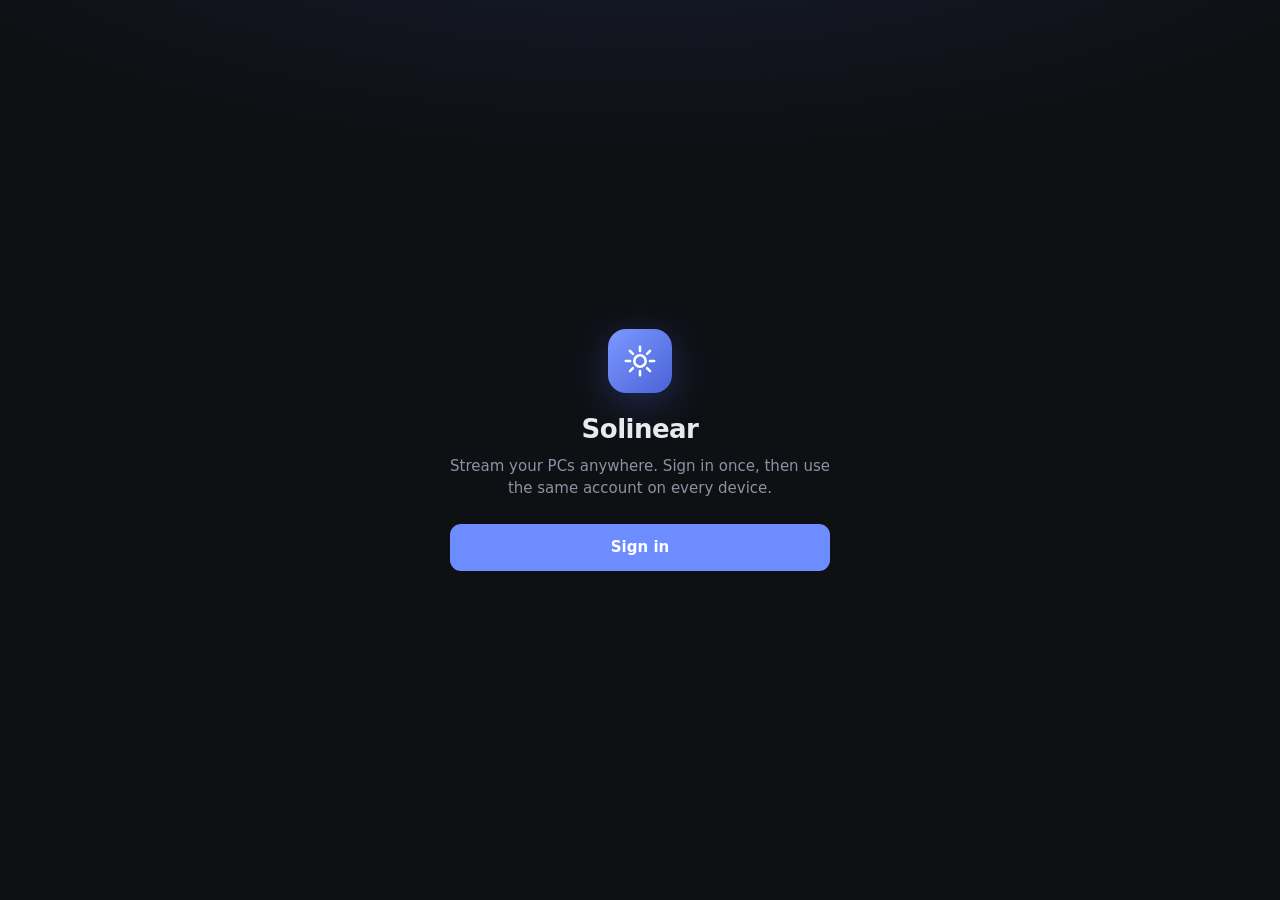
==== app/ui/index.html @ 04dacd25 "Rust/Tauri app (WIP): core port, dark launcher UI, toolbar process, tsnet network helper" ====
<!doctype html>
<html lang="en">
<head>
<meta charset="utf-8">
<meta name="viewport" content="width=device-width, initial-scale=1">
<title>Solinear</title>
<link rel="stylesheet" href="style.css">
</head>
<body>
<svg width="0" height="0" style="position:absolute" aria-hidden="true">
  <symbol id="i-logo" viewBox="0 0 24 24"><circle cx="12" cy="12" r="4"/><path d="M12 2v3M12 19v3M2 12h3M19 12h3M4.9 4.9l2.1 2.1M17 17l2.1 2.1M4.9 19.1L7 17M17 7l2.1-2.1"/></symbol>
  <symbol id="i-win" viewBox="0 0 24 24"><path d="M3 5.5l7.5-1v7H3zM12 4.3L21 3v8.5h-9zM3 12.5h7.5v7L3 18.5zM12 12.5h9V21l-9-1.3z"/></symbol>
  <symbol id="i-mac" viewBox="0 0 24 24"><rect x="3" y="4" width="18" height="12" rx="2"/><path d="M8 20h8M12 16v4"/></symbol>
  <symbol id="i-gear" viewBox="0 0 24 24"><circle cx="12" cy="12" r="3"/><path d="M19.4 15a1.7 1.7 0 0 0 .3 1.8l.1.1a2 2 0 1 1-2.8 2.8l-.1-.1a1.7 1.7 0 0 0-1.8-.3 1.7 1.7 0 0 0-1 1.5V21a2 2 0 1 1-4 0v-.1a1.7 1.7 0 0 0-1.1-1.5 1.7 1.7 0 0 0-1.8.3l-.1.1a2 2 0 1 1-2.8-2.8l.1-.1a1.7 1.7 0 0 0 .3-1.8 1.7 1.7 0 0 0-1.5-1H3a2 2 0 1 1 0-4h.1a1.7 1.7 0 0 0 1.5-1.1 1.7 1.7 0 0 0-.3-1.8l-.1-.1a2 2 0 1 1 2.8-2.8l.1.1a1.7 1.7 0 0 0 1.8.3H9a1.7 1.7 0 0 0 1-1.5V3a2 2 0 1 1 4 0v.1a1.7 1.7 0 0 0 1 1.5 1.7 1.7 0 0 0 1.8-.3l.1-.1a2 2 0 1 1 2.8 2.8l-.1.1a1.7 1.7 0 0 0-.3 1.8V9a1.7 1.7 0 0 0 1.5 1H21a2 2 0 1 1 0 4h-.1a1.7 1.7 0 0 0-1.5 1z"/></symbol>
  <symbol id="i-x" viewBox="0 0 24 24"><path d="M6 6l12 12M18 6L6 18"/></symbol>
  <symbol id="i-play" viewBox="0 0 24 24"><path d="M7 4.5v15l12-7.5z" fill="currentColor"/></symbol>
  <symbol id="i-warn" viewBox="0 0 24 24"><path d="M12 3l10 18H2zM12 10v5M12 18h.01"/></symbol>
  <symbol id="i-empty" viewBox="0 0 24 24"><rect x="3" y="4" width="18" height="12" rx="2"/><path d="M8 20h8M12 16v4M9 8.5l6 3M15 8.5l-6 3"/></symbol>
</svg>

<!-- sign in / missing prerequisites -->
<div class="center" id="welcome" hidden>
  <div class="hero">
    <div class="logo"><svg><use href="#i-logo"/></svg></div>
    <h1>Solinear</h1>
    <p id="welcomeText">Stream your PCs anywhere. Sign in once, then use the same account on every device.</p>
    <button class="btn" id="signinBtn">Sign in</button>
    <p class="hint dim" id="signinHint" hidden></p>
  </div>
</div>

<!-- main -->
<div id="app" hidden>
  <header>
    <div class="brand"><div class="logo"><svg><use href="#i-logo"/></svg></div>Solinear</div>
    <div class="spacer"></div>
    <div class="account"><b id="acct"></b><button id="switchBtn">Switch account</button></div>
    <button class="icon-btn" id="settingsBtn" aria-label="Settings" aria-haspopup="dialog"><svg><use href="#i-gear"/></svg></button>
  </header>
  <main>
    <div class="host-row" id="hostRow">
      <div class="grow"><b id="hostTitle">Stream this PC</b><small id="hostSub"></small><div class="note dim" id="hostNote" hidden></div></div>
      <button class="switch" id="hostSwitch" role="switch" aria-checked="false" aria-labelledby="hostTitle"></button>
    </div>
    <h2>Your PCs</h2>
    <div id="hosts" class="grid" aria-live="polite"></div>
  </main>
</div>

<!-- settings -->
<div id="scrim"></div>
<aside id="sheet" role="dialog" aria-modal="true" aria-labelledby="sheetTitle">
  <header>
    <h3 id="sheetTitle">Settings</h3>
    <button class="icon-btn" id="closeSheet" aria-label="Close settings"><svg><use href="#i-x"/></svg></button>
  </header>
  <div class="sheet-body">
    <label class="field"><span>Quality</span>
      <select id="quality" class="setting">
        <option value="auto">Auto</option><option value="smoother">Smoother</option><option value="sharper">Sharper</option>
      </select></label>
    <label class="field"><span>Window</span>
      <select id="display_mode" class="setting">
        <option value="borderless">Borderless fullscreen</option><option value="fullscreen">Fullscreen</option><option value="windowed">Windowed</option>
      </select></label>
    <div class="toggle"><div id="l_rs">Reverse scroll wheel</div><button class="switch setting" id="reverse_scroll" role="switch" aria-checked="false" aria-labelledby="l_rs"></button></div>
    <div class="toggle"><div id="l_mk">Match my keyboard's shortcuts<small>On a Mac streaming a Windows PC, Cmd works as Ctrl (Cmd+C copies) and Option+Tab switches apps. On a Windows PC streaming a Mac, Ctrl works as Cmd.</small></div><button class="switch setting" id="match_keys" role="switch" aria-checked="false" aria-labelledby="l_mk"></button></div>
    <div class="keys"><p><b id="mod">Ctrl+Alt+Shift</b> plus:</p>
      <p>X: switch fullscreen / window</p><p>F1 to F12: show host screen 1 to 12</p><p>S: stats · Z: release mouse · M: gaming mode · Q: quit</p></div>
  </div>
</aside>

<div id="toasts" role="status" aria-live="polite"></div>

<script>if (!window.__TAURI__) document.write('<script src="mock.js"><\/script>');</script>
<script src="app.js"></script>
</body>
</html>
---- app/ui/style.css ----
:root {
  color-scheme: dark;
  --bg: #0e1014; --bg2: #13161c; --card: #171a21; --card2: #1d212a; --line: #272c36;
  --text: #e8eaef; --dim: #8b93a3; --accent: #6c8cff; --accent2: #5877f0;
  --ok: #3ecf8e; --warn: #f0b44c; --err: #ff6b6b;
  --r: 14px;
  font: 15px/1.45 "Segoe UI Variable", "Segoe UI", system-ui, -apple-system, sans-serif;
}
* { box-sizing: border-box; margin: 0; }
html, body { height: 100%; }
body { background: radial-gradient(1200px 500px at 50% -200px, #1a2036 0, var(--bg) 70%) no-repeat, var(--bg); color: var(--text); user-select: none; overflow-x: hidden; }
svg { width: 20px; height: 20px; flex: none; fill: none; stroke: currentColor; stroke-width: 1.8; stroke-linecap: round; stroke-linejoin: round; }
button, select { font: inherit; color: inherit; }
button { border: 0; background: none; cursor: pointer; }
:focus-visible { outline: 2px solid var(--accent); outline-offset: 2px; border-radius: 8px; }
[hidden] { display: none !important; }
.dim { color: var(--dim); }
.sr { position: absolute; width: 1px; height: 1px; overflow: hidden; clip: rect(0 0 0 0); }

/* buttons */
.btn { display: inline-flex; align-items: center; justify-content: center; gap: 8px; padding: 10px 18px; border-radius: 11px; font-weight: 600; background: var(--accent); color: #fff; transition: background .15s, transform .1s; }
.btn:hover { background: var(--accent2); }
.btn:active { transform: scale(.98); }
.btn:disabled, .btn:disabled:hover { background: var(--card2); color: var(--dim); opacity: .8; cursor: default; transform: none; }
.btn.ghost { background: transparent; border: 1px solid var(--line); color: var(--text); }
.btn.ghost:hover { background: var(--card2); }
.icon-btn { display: grid; place-items: center; width: 38px; height: 38px; border-radius: 10px; color: var(--dim); }
.icon-btn:hover { background: var(--card2); color: var(--text); }

/* screens */
.center { min-height: 100%; display: grid; place-items: center; padding: 32px 20px; }
.hero { width: min(380px, 100%); text-align: center; }
.logo { width: 64px; height: 64px; margin: 0 auto 18px; border-radius: 18px; display: grid; place-items: center; background: linear-gradient(135deg, #7d99ff, #4a62d8); box-shadow: 0 10px 40px #4a62d855; }
.logo svg { width: 34px; height: 34px; stroke: #fff; }
.hero h1 { font-size: 26px; letter-spacing: -.02em; }
.hero p { margin: 8px 0 24px; color: var(--dim); }
.hero .btn { width: 100%; padding: 13px; }
.hero .hint { margin: 14px 0 0; font-size: 13px; }

header { position: sticky; top: 0; z-index: 5; display: flex; align-items: center; gap: 14px; padding: 12px 24px; background: #0e1014d9; backdrop-filter: blur(12px); border-bottom: 1px solid var(--line); }
.brand { display: flex; align-items: center; gap: 10px; font-weight: 700; letter-spacing: -.01em; }
.brand .logo { width: 30px; height: 30px; margin: 0; border-radius: 9px; box-shadow: none; }
.brand .logo svg { width: 18px; height: 18px; }
.spacer { flex: 1; }
.account { text-align: right; line-height: 1.25; min-width: 0; }
.account b { display: block; font-size: 14px; overflow: hidden; text-overflow: ellipsis; white-space: nowrap; max-width: 220px; }
.account button { font-size: 12.5px; color: var(--accent); padding: 0; }
.account button:hover { text-decoration: underline; }

main { width: min(1040px, 100%); margin: 0 auto; padding: 22px 24px 60px; }
.host-row { display: flex; align-items: center; gap: 14px; background: var(--card); border: 1px solid var(--line); border-radius: var(--r); padding: 14px 18px; }
.host-row .grow { flex: 1; min-width: 0; }
.host-row b { display: block; }
.host-row small { color: var(--dim); font-size: 13px; }
.host-row.on { border-color: #3ecf8e55; }
.host-row .note { margin-top: 4px; }

.switch { position: relative; width: 46px; height: 26px; border-radius: 13px; background: #2b303b; transition: background .15s; flex: none; }
.switch::after { content: ""; position: absolute; top: 3px; left: 3px; width: 20px; height: 20px; border-radius: 50%; background: #fff; transition: transform .15s; }
.switch[aria-checked="true"] { background: var(--ok); }
.switch[aria-checked="true"]::after { transform: translateX(20px); }
.switch:disabled { opacity: .5; cursor: default; }

h2 { font-size: 12.5px; font-weight: 600; text-transform: uppercase; letter-spacing: .08em; color: var(--dim); margin: 30px 0 12px; }
.grid { display: grid; grid-template-columns: repeat(auto-fill, minmax(290px, 1fr)); gap: 16px; }
.host { background: var(--card); border: 1px solid var(--line); border-radius: var(--r); padding: 18px; display: flex; flex-direction: column; gap: 14px; transition: border-color .15s, transform .15s; }
.host:hover { border-color: #3a4152; }
.host.off { opacity: .7; }
.host .top { display: flex; gap: 14px; align-items: center; }
.os { width: 46px; height: 46px; border-radius: 12px; background: var(--card2); display: grid; place-items: center; color: var(--dim); position: relative; flex: none; }
.os svg { width: 26px; height: 26px; }
.os i { position: absolute; right: -3px; bottom: -3px; width: 12px; height: 12px; border-radius: 50%; background: var(--dim); border: 2px solid var(--card); }
.os i.on { background: var(--ok); }
.host .nm { font-weight: 600; font-size: 16px; overflow: hidden; text-overflow: ellipsis; white-space: nowrap; }
.host .nm + div { font-size: 13px; color: var(--dim); display: flex; align-items: center; gap: 6px; }
.dot { width: 7px; height: 7px; border-radius: 50%; display: inline-block; }
.dot.ok { background: var(--ok); } .dot.warn { background: var(--warn); }
.pick { display: flex; flex-direction: column; gap: 5px; font-size: 12.5px; color: var(--dim); }
select { background: var(--card2); border: 1px solid var(--line); border-radius: 9px; padding: 8px 10px; color: var(--text); width: 100%; }
select:hover { border-color: #3a4152; }
.play { width: 100%; padding: 13px; font-size: 16px; }
.err { color: var(--err); font-size: 13px; display: flex; gap: 6px; align-items: flex-start; }
.spin { width: 16px; height: 16px; border-radius: 50%; border: 2px solid #ffffff55; border-top-color: #fff; animation: spin .8s linear infinite; }
@keyframes spin { to { transform: rotate(360deg); } }

.empty { text-align: center; padding: 56px 20px; border: 1px dashed var(--line); border-radius: var(--r); color: var(--dim); }
.empty svg { width: 44px; height: 44px; margin-bottom: 12px; stroke-width: 1.4; }
.empty b { display: block; color: var(--text); font-size: 17px; margin-bottom: 4px; }

/* settings sheet */
#scrim { position: fixed; inset: 0; background: #0009; opacity: 0; pointer-events: none; transition: opacity .2s; z-index: 20; }
#scrim.open { opacity: 1; pointer-events: auto; }
#sheet { position: fixed; top: 0; right: 0; bottom: 0; width: min(380px, 100%); background: var(--bg2); border-left: 1px solid var(--line); z-index: 21; transform: translateX(105%); transition: transform .25s cubic-bezier(.2, .8, .2, 1); display: flex; flex-direction: column; visibility: hidden; }
#sheet.open { transform: none; visibility: visible; }
#sheet header { position: static; background: none; backdrop-filter: none; padding: 16px 20px; }
#sheet h3 { font-size: 17px; flex: 1; }
.sheet-body { padding: 4px 20px 24px; overflow-y: auto; display: flex; flex-direction: column; gap: 18px; }
.field { display: flex; flex-direction: column; gap: 6px; }
.field > span { font-size: 13px; color: var(--dim); }
.toggle { display: flex; align-items: center; gap: 14px; justify-content: space-between; }
.toggle small { display: block; color: var(--dim); font-size: 12.5px; margin-top: 2px; }
.keys { font-size: 13px; color: var(--dim); background: var(--card); border: 1px solid var(--line); border-radius: 11px; padding: 12px 14px; }
.keys b { color: var(--text); }
.keys p + p { margin-top: 4px; }

/* toasts */
#toasts { position: fixed; left: 50%; bottom: 22px; transform: translateX(-50%); display: flex; flex-direction: column; gap: 8px; z-index: 40; width: min(440px, calc(100% - 32px)); pointer-events: none; }
.toast { background: var(--card2); border: 1px solid var(--line); border-radius: 12px; padding: 12px 16px; box-shadow: 0 10px 30px #0008; animation: rise .2s ease-out; }
@keyframes rise { from { opacity: 0; transform: translateY(8px); } }

@media (max-width: 520px) { header, main { padding-left: 16px; padding-right: 16px; } .account b { max-width: 110px; } }
@media (prefers-reduced-motion: reduce) { *, *::before, *::after { animation-duration: .01ms !important; transition-duration: .01ms !important; } }
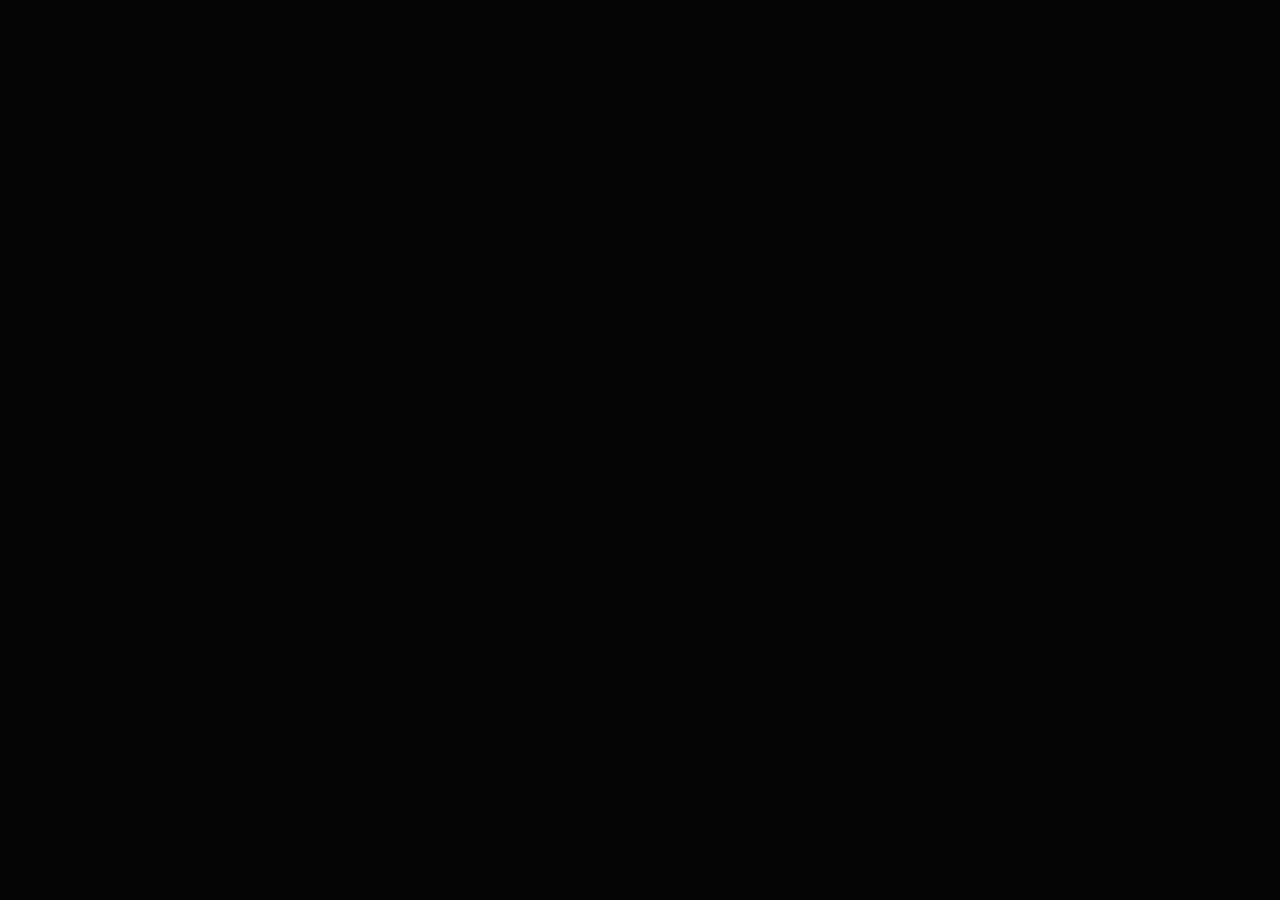
==== commit a06bf723: "Rust app: monochrome launcher redesign and two-screens app icon Sidebar (Devices / This PC / Setting" ====
--- a/app/ui/index.html
+++ b/app/ui/index.html
@@ -4,71 +4,139 @@
 <meta charset="utf-8">
 <meta name="viewport" content="width=device-width, initial-scale=1">
 <title>Solinear</title>
+<!-- shortcut: fonts come from Google; offline the app falls back to system fonts. Bundle them before release. -->
+<link rel="preconnect" href="https://fonts.googleapis.com">
+<link rel="preconnect" href="https://fonts.gstatic.com" crossorigin>
+<link rel="stylesheet" href="https://fonts.googleapis.com/css2?family=DotGothic16&family=JetBrains+Mono:wght@400;500;600&family=Space+Grotesk:wght@400;500;600;700&display=swap">
+<link rel="icon" href="icons/logo.svg">
 <link rel="stylesheet" href="style.css">
 </head>
 <body>
 <svg width="0" height="0" style="position:absolute" aria-hidden="true">
-  <symbol id="i-logo" viewBox="0 0 24 24"><circle cx="12" cy="12" r="4"/><path d="M12 2v3M12 19v3M2 12h3M19 12h3M4.9 4.9l2.1 2.1M17 17l2.1 2.1M4.9 19.1L7 17M17 7l2.1-2.1"/></symbol>
-  <symbol id="i-win" viewBox="0 0 24 24"><path d="M3 5.5l7.5-1v7H3zM12 4.3L21 3v8.5h-9zM3 12.5h7.5v7L3 18.5zM12 12.5h9V21l-9-1.3z"/></symbol>
-  <symbol id="i-mac" viewBox="0 0 24 24"><rect x="3" y="4" width="18" height="12" rx="2"/><path d="M8 20h8M12 16v4"/></symbol>
-  <symbol id="i-gear" viewBox="0 0 24 24"><circle cx="12" cy="12" r="3"/><path d="M19.4 15a1.7 1.7 0 0 0 .3 1.8l.1.1a2 2 0 1 1-2.8 2.8l-.1-.1a1.7 1.7 0 0 0-1.8-.3 1.7 1.7 0 0 0-1 1.5V21a2 2 0 1 1-4 0v-.1a1.7 1.7 0 0 0-1.1-1.5 1.7 1.7 0 0 0-1.8.3l-.1.1a2 2 0 1 1-2.8-2.8l.1-.1a1.7 1.7 0 0 0 .3-1.8 1.7 1.7 0 0 0-1.5-1H3a2 2 0 1 1 0-4h.1a1.7 1.7 0 0 0 1.5-1.1 1.7 1.7 0 0 0-.3-1.8l-.1-.1a2 2 0 1 1 2.8-2.8l.1.1a1.7 1.7 0 0 0 1.8.3H9a1.7 1.7 0 0 0 1-1.5V3a2 2 0 1 1 4 0v.1a1.7 1.7 0 0 0 1 1.5 1.7 1.7 0 0 0 1.8-.3l.1-.1a2 2 0 1 1 2.8 2.8l-.1.1a1.7 1.7 0 0 0-.3 1.8V9a1.7 1.7 0 0 0 1.5 1H21a2 2 0 1 1 0 4h-.1a1.7 1.7 0 0 0-1.5 1z"/></symbol>
-  <symbol id="i-x" viewBox="0 0 24 24"><path d="M6 6l12 12M18 6L6 18"/></symbol>
+  <symbol id="i-logo" viewBox="20 26 72 60"><g fill="none" stroke="currentColor" stroke-width="5" stroke-linejoin="miter" stroke-linecap="square"><rect x="26" y="32" width="42" height="30"/><rect x="44" y="50" width="42" height="30"/></g><rect x="39" y="57" width="10" height="10" fill="#d71921" stroke="none"/></symbol>
+  <symbol id="i-devices" viewBox="0 0 24 24"><rect x="2" y="4" width="13" height="10" rx="1"/><path d="M6 18h5M8.5 14v4"/><rect x="17" y="8" width="5" height="12" rx="1"/></symbol>
+  <symbol id="i-cpu" viewBox="0 0 24 24"><rect x="5" y="5" width="14" height="14" rx="1"/><rect x="9" y="9" width="6" height="6"/><path d="M9 2v3M15 2v3M9 19v3M15 19v3M2 9h3M2 15h3M19 9h3M19 15h3"/></symbol>
+  <symbol id="i-sliders" viewBox="0 0 24 24"><path d="M4 6h9M17 6h3M4 12h3M11 12h9M4 18h11M19 18h1"/><circle cx="15" cy="6" r="2"/><circle cx="9" cy="12" r="2"/><circle cx="17" cy="18" r="2"/></symbol>
+  <symbol id="i-win" viewBox="0 0 24 24"><rect x="3" y="4" width="18" height="16" rx="1"/><path d="M3 9h18M7 6.5h.01M10 6.5h.01"/></symbol>
+  <symbol id="i-mac" viewBox="0 0 24 24"><rect x="4" y="5" width="16" height="11" rx="1"/><path d="M2 19h20"/></symbol>
   <symbol id="i-play" viewBox="0 0 24 24"><path d="M7 4.5v15l12-7.5z" fill="currentColor"/></symbol>
-  <symbol id="i-warn" viewBox="0 0 24 24"><path d="M12 3l10 18H2zM12 10v5M12 18h.01"/></symbol>
-  <symbol id="i-empty" viewBox="0 0 24 24"><rect x="3" y="4" width="18" height="12" rx="2"/><path d="M8 20h8M12 16v4M9 8.5l6 3M15 8.5l-6 3"/></symbol>
+  <symbol id="i-refresh" viewBox="0 0 24 24"><path d="M20 11a8 8 0 0 0-14.3-4.9L4 8M4 4v4h4M4 13a8 8 0 0 0 14.3 4.9L20 16M20 20v-4h-4"/></symbol>
+  <symbol id="i-off" viewBox="0 0 24 24"><rect x="2" y="4" width="20" height="13" rx="1"/><path d="M8 21h8M12 17v4M3 3l18 18"/></symbol>
+  <symbol id="i-cmd" viewBox="0 0 24 24"><path d="M9 6v12M15 6v12M6 9h12M6 15h12"/><circle cx="6" cy="6" r="3"/><circle cx="18" cy="6" r="3"/><circle cx="6" cy="18" r="3"/><circle cx="18" cy="18" r="3"/></symbol>
 </svg>
 
 <!-- sign in / missing prerequisites -->
-<div class="center" id="welcome" hidden>
-  <div class="hero">
-    <div class="logo"><svg><use href="#i-logo"/></svg></div>
-    <h1>Solinear</h1>
-    <p id="welcomeText">Stream your PCs anywhere. Sign in once, then use the same account on every device.</p>
-    <button class="btn" id="signinBtn">Sign in</button>
-    <p class="hint dim" id="signinHint" hidden></p>
+<div id="welcome" class="dot-bg center" hidden>
+  <div class="card signin">
+    <svg class="logo lg" aria-hidden="true"><use href="#i-logo"/></svg>
+    <h1 class="dot">SOLINEAR</h1>
+    <p class="mono kicker">Stream your PCs anywhere</p>
+    <p id="welcomeText" class="muted"></p>
+    <button class="btn wide" id="signinBtn">Sign in with Tailscale</button>
+    <div class="hint" id="signinHint" hidden>
+      <p class="mono">Finish signing in in your browser…</p>
+      <p class="mono">Wrong browser or profile? Paste the link where you want it:</p>
+      <div class="linkrow"><input class="mono" id="signinUrl" readonly aria-label="Sign-in link"><button class="btn-line mono" id="copyUrl">Copy</button></div>
+    </div>
   </div>
 </div>
 
 <!-- main -->
-<div id="app" hidden>
-  <header>
-    <div class="brand"><div class="logo"><svg><use href="#i-logo"/></svg></div>Solinear</div>
-    <div class="spacer"></div>
-    <div class="account"><b id="acct"></b><button id="switchBtn">Switch account</button></div>
-    <button class="icon-btn" id="settingsBtn" aria-label="Settings" aria-haspopup="dialog"><svg><use href="#i-gear"/></svg></button>
-  </header>
-  <main>
-    <div class="host-row" id="hostRow">
-      <div class="grow"><b id="hostTitle">Stream this PC</b><small id="hostSub"></small><div class="note dim" id="hostNote" hidden></div></div>
-      <button class="switch" id="hostSwitch" role="switch" aria-checked="false" aria-labelledby="hostTitle"></button>
+<div id="app" class="shell" hidden>
+  <aside class="side">
+    <div>
+      <div class="brand">
+        <svg class="logo" aria-hidden="true"><use href="#i-logo"/></svg>
+        <span class="dot">SOLINEAR</span>
+      </div>
+      <nav>
+        <button class="nav" data-page="devices"><svg><use href="#i-devices"/></svg><span>Devices</span><span class="mono count" id="navCount">00</span></button>
+        <button class="nav" data-page="thispc"><svg><use href="#i-cpu"/></svg><span id="navThis">This PC</span><span class="led" id="navLed"></span></button>
+        <button class="nav" data-page="settings"><svg><use href="#i-sliders"/></svg><span>Settings</span></button>
+      </nav>
     </div>
-    <h2>Your PCs</h2>
-    <div id="hosts" class="grid" aria-live="polite"></div>
+    <div class="acct-wrap">
+      <div class="card acct">
+        <div class="acct-top">
+          <div class="avatar mono" id="avatar">··</div>
+          <div class="grow">
+            <div class="acct-name" id="acct"></div>
+            <div class="mono tiny"><span class="led on"></span>SIGNED IN</div>
+          </div>
+        </div>
+        <button class="btn-line mono" id="switchBtn">Switch account</button>
+      </div>
+    </div>
+  </aside>
+
+  <main class="dot-bg">
+    <div id="banner" class="banner" role="alert" hidden><span class="led red"></span><span id="bannerText"></span><button class="mono" id="bannerX">DISMISS ✕</button></div>
+
+    <section class="page" id="page-devices">
+      <header class="head">
+        <div><div class="mono kicker">01 // YOUR DEVICES</div><h1 class="dot">DEVICES</h1></div>
+        <button class="btn-line mono" id="scanBtn"><svg><use href="#i-refresh"/></svg>SCAN</button>
+      </header>
+      <div id="hosts" class="grid" aria-live="polite"></div>
+    </section>
+
+    <section class="page" id="page-thispc" hidden>
+      <header class="head">
+        <div><div class="mono kicker">02 // HOST</div><h1 class="dot" id="thisTitle">THIS PC</h1></div>
+        <div class="mono muted">NAME: <span class="hi" id="deviceName"></span></div>
+      </header>
+      <div class="card pad">
+        <div class="row">
+          <div><h2 id="hostTitle">Let my other devices stream this PC</h2><p class="muted small">Only devices signed in to your account can connect.</p></div>
+          <button class="switch lg" id="hostSwitch" role="switch" aria-checked="false" aria-labelledby="hostTitle"></button>
+        </div>
+        <div class="status">
+          <span class="led" id="hostLed"></span><span class="mono dimc">STATUS:</span><span class="mono hi" id="hostStatus"></span>
+        </div>
+        <p class="note mono" id="hostNote" hidden></p>
+      </div>
+      <div class="card pad" id="macPerms" hidden>
+        <div class="row tight"><span class="mono label"><svg class="sm"><use href="#i-cmd"/></svg>macOS PERMISSIONS</span><span class="mono tag">MAC ONLY</span></div>
+        <div class="perm"><div><div>Screen Recording</div><div class="mono tiny">Needed to send your screen</div></div></div>
+        <div class="perm"><div><div>Accessibility</div><div class="mono tiny">Needed for remote mouse and keyboard</div></div></div>
+        <p class="mono tiny">If macOS asks, allow both in System Settings → Privacy &amp; Security, then reopen Solinear.</p>
+      </div>
+    </section>
+
+    <section class="page" id="page-settings" hidden>
+      <header class="head">
+        <div><div class="mono kicker">03 // CONFIGURATION</div><h1 class="dot">SETTINGS</h1></div>
+      </header>
+      <div class="card pad">
+        <div class="mono label sec">01 / STREAM</div>
+        <div class="row"><div><div>Quality</div><div class="small muted">Smoother keeps motion fluid on slow networks</div></div>
+          <div class="seg" data-key="quality"><button data-v="auto">Auto</button><button data-v="smoother">Smooth</button><button data-v="sharper">Sharp</button></div></div>
+        <div class="row line"><div><div>Display mode</div><div class="small muted">How the stream window opens</div></div>
+          <div class="seg" data-key="display_mode"><button data-v="borderless">Borderless</button><button data-v="fullscreen">Fullscreen</button><button data-v="windowed">Window</button></div></div>
+      </div>
+      <div class="card pad">
+        <div class="mono label sec">02 / INPUT</div>
+        <div class="row"><div><div id="l_mk">Match Mac / Windows keys</div><div class="small muted">On a Mac streaming Windows, Cmd works as Ctrl (Cmd+C copies). On Windows streaming a Mac, Ctrl works as Cmd.</div></div>
+          <button class="switch" id="match_keys" role="switch" aria-checked="false" aria-labelledby="l_mk"></button></div>
+        <div class="row line"><div><div id="l_rs">Reverse scroll</div><div class="small muted">Flip the scroll wheel direction</div></div>
+          <button class="switch" id="reverse_scroll" role="switch" aria-checked="false" aria-labelledby="l_rs"></button></div>
+      </div>
+      <div class="card pad">
+        <div class="mono label sec">03 / SHORTCUTS</div>
+        <div class="keys mono">
+          <p><b id="mod">Ctrl+Alt+Shift</b> plus</p>
+          <p><kbd>X</kbd> fullscreen / window</p><p><kbd>M</kbd> gaming mode (mouse for 3D games)</p>
+          <p><kbd>F1</kbd>–<kbd>F12</kbd> show host screen 1–12</p><p><kbd>S</kbd> stats · <kbd>Z</kbd> release mouse · <kbd>Q</kbd> quit</p>
+        </div>
+      </div>
+      <div class="card pad">
+        <div class="mono label sec">04 / ABOUT</div>
+        <div class="dot about">SOLINEAR <span class="mono muted small" id="version"></span></div>
+        <div class="mono tiny">Direct encrypted stream over your own Tailscale network. No Solinear servers.</div>
+      </div>
+    </section>
   </main>
 </div>
-
-<!-- settings -->
-<div id="scrim"></div>
-<aside id="sheet" role="dialog" aria-modal="true" aria-labelledby="sheetTitle">
-  <header>
-    <h3 id="sheetTitle">Settings</h3>
-    <button class="icon-btn" id="closeSheet" aria-label="Close settings"><svg><use href="#i-x"/></svg></button>
-  </header>
-  <div class="sheet-body">
-    <label class="field"><span>Quality</span>
-      <select id="quality" class="setting">
-        <option value="auto">Auto</option><option value="smoother">Smoother</option><option value="sharper">Sharper</option>
-      </select></label>
-    <label class="field"><span>Window</span>
-      <select id="display_mode" class="setting">
-        <option value="borderless">Borderless fullscreen</option><option value="fullscreen">Fullscreen</option><option value="windowed">Windowed</option>
-      </select></label>
-    <div class="toggle"><div id="l_rs">Reverse scroll wheel</div><button class="switch setting" id="reverse_scroll" role="switch" aria-checked="false" aria-labelledby="l_rs"></button></div>
-    <div class="toggle"><div id="l_mk">Match my keyboard's shortcuts<small>On a Mac streaming a Windows PC, Cmd works as Ctrl (Cmd+C copies) and Option+Tab switches apps. On a Windows PC streaming a Mac, Ctrl works as Cmd.</small></div><button class="switch setting" id="match_keys" role="switch" aria-checked="false" aria-labelledby="l_mk"></button></div>
-    <div class="keys"><p><b id="mod">Ctrl+Alt+Shift</b> plus:</p>
-      <p>X: switch fullscreen / window</p><p>F1 to F12: show host screen 1 to 12</p><p>S: stats · Z: release mouse · M: gaming mode · Q: quit</p></div>
-  </div>
-</aside>
 
 <div id="toasts" role="status" aria-live="polite"></div>
 
--- a/app/ui/style.css
+++ b/app/ui/style.css
@@ -1,112 +1,159 @@
 :root {
   color-scheme: dark;
-  --bg: #0e1014; --bg2: #13161c; --card: #171a21; --card2: #1d212a; --line: #272c36;
-  --text: #e8eaef; --dim: #8b93a3; --accent: #6c8cff; --accent2: #5877f0;
-  --ok: #3ecf8e; --warn: #f0b44c; --err: #ff6b6b;
-  --r: 14px;
-  font: 15px/1.45 "Segoe UI Variable", "Segoe UI", system-ui, -apple-system, sans-serif;
+  --bg: #050505; --side: #070707; --surface: #0c0c0c; --well: #080808;
+  --border: #222; --border-hi: #383838; --line: #262626;
+  --text: #f2f2f2; --muted: #888; --dim: #666; --faint: #444;
+  --red: #d71921;
+  font: 14px/1.45 "Space Grotesk", "Segoe UI Variable", "Segoe UI", system-ui, -apple-system, sans-serif;
 }
-* { box-sizing: border-box; margin: 0; }
+* { box-sizing: border-box; margin: 0; scrollbar-width: thin; scrollbar-color: #2a2a2a var(--bg); }
 html, body { height: 100%; }
-body { background: radial-gradient(1200px 500px at 50% -200px, #1a2036 0, var(--bg) 70%) no-repeat, var(--bg); color: var(--text); user-select: none; overflow-x: hidden; }
-svg { width: 20px; height: 20px; flex: none; fill: none; stroke: currentColor; stroke-width: 1.8; stroke-linecap: round; stroke-linejoin: round; }
-button, select { font: inherit; color: inherit; }
-button { border: 0; background: none; cursor: pointer; }
-:focus-visible { outline: 2px solid var(--accent); outline-offset: 2px; border-radius: 8px; }
+body { background: var(--bg); color: var(--text); user-select: none; -webkit-user-select: none; overflow: hidden; -webkit-font-smoothing: antialiased; }
+svg { width: 16px; height: 16px; flex: none; fill: none; stroke: currentColor; stroke-width: 1.7; stroke-linecap: round; stroke-linejoin: round; }
+svg.sm { width: 14px; height: 14px; }
+button { font: inherit; color: inherit; background: none; border: 0; cursor: pointer; }
+:focus-visible { outline: 1px solid var(--text); outline-offset: 2px; }
 [hidden] { display: none !important; }
-.dim { color: var(--dim); }
-.sr { position: absolute; width: 1px; height: 1px; overflow: hidden; clip: rect(0 0 0 0); }
 
-/* buttons */
-.btn { display: inline-flex; align-items: center; justify-content: center; gap: 8px; padding: 10px 18px; border-radius: 11px; font-weight: 600; background: var(--accent); color: #fff; transition: background .15s, transform .1s; }
-.btn:hover { background: var(--accent2); }
-.btn:active { transform: scale(.98); }
-.btn:disabled, .btn:disabled:hover { background: var(--card2); color: var(--dim); opacity: .8; cursor: default; transform: none; }
-.btn.ghost { background: transparent; border: 1px solid var(--line); color: var(--text); }
-.btn.ghost:hover { background: var(--card2); }
-.icon-btn { display: grid; place-items: center; width: 38px; height: 38px; border-radius: 10px; color: var(--dim); }
-.icon-btn:hover { background: var(--card2); color: var(--text); }
+.dot { font-family: "DotGothic16", "JetBrains Mono", monospace; letter-spacing: .08em; font-weight: 400; }
+.mono { font-family: "JetBrains Mono", ui-monospace, Consolas, monospace; }
+.muted { color: var(--muted); }
+.dimc { color: var(--dim); }
+.hi { color: var(--text); }
+.small { font-size: 12px; }
+.tiny { font-size: 11px; color: var(--dim); display: flex; align-items: center; gap: 6px; }
+.kicker { font-size: 11px; color: var(--dim); letter-spacing: .16em; text-transform: uppercase; margin-bottom: 4px; }
+.label { font-size: 12px; color: var(--muted); letter-spacing: .14em; text-transform: uppercase; display: flex; align-items: center; gap: 8px; }
+.grow { flex: 1; min-width: 0; }
+.dot-bg { background: var(--bg) radial-gradient(#1d1d1d 1px, transparent 1px) 0 0 / 20px 20px; }
+.center { position: fixed; inset: 0; display: grid; place-items: center; padding: 24px; }
 
-/* screens */
-.center { min-height: 100%; display: grid; place-items: center; padding: 32px 20px; }
-.hero { width: min(380px, 100%); text-align: center; }
-.logo { width: 64px; height: 64px; margin: 0 auto 18px; border-radius: 18px; display: grid; place-items: center; background: linear-gradient(135deg, #7d99ff, #4a62d8); box-shadow: 0 10px 40px #4a62d855; }
-.logo svg { width: 34px; height: 34px; stroke: #fff; }
-.hero h1 { font-size: 26px; letter-spacing: -.02em; }
-.hero p { margin: 8px 0 24px; color: var(--dim); }
-.hero .btn { width: 100%; padding: 13px; }
-.hero .hint { margin: 14px 0 0; font-size: 13px; }
+/* logo: two overlapping screens, red where they meet (icons/logo.svg) */
+.logo { width: 30px; height: 25px; color: var(--text); }
+.logo.lg { width: 64px; height: 53px; display: block; margin: 0 auto 20px; }
 
-header { position: sticky; top: 0; z-index: 5; display: flex; align-items: center; gap: 14px; padding: 12px 24px; background: #0e1014d9; backdrop-filter: blur(12px); border-bottom: 1px solid var(--line); }
-.brand { display: flex; align-items: center; gap: 10px; font-weight: 700; letter-spacing: -.01em; }
-.brand .logo { width: 30px; height: 30px; margin: 0; border-radius: 9px; box-shadow: none; }
-.brand .logo svg { width: 18px; height: 18px; }
-.spacer { flex: 1; }
-.account { text-align: right; line-height: 1.25; min-width: 0; }
-.account b { display: block; font-size: 14px; overflow: hidden; text-overflow: ellipsis; white-space: nowrap; max-width: 220px; }
-.account button { font-size: 12.5px; color: var(--accent); padding: 0; }
-.account button:hover { text-decoration: underline; }
+/* LEDs */
+.led { width: 7px; height: 7px; border-radius: 50%; background: #333; flex: none; display: inline-block; }
+.led.on { background: var(--text); }
+.led.red { background: var(--red); }
+.led.pulse { animation: pulse 1.8s ease-in-out infinite; }
+@keyframes pulse { 50% { opacity: .35; } }
 
-main { width: min(1040px, 100%); margin: 0 auto; padding: 22px 24px 60px; }
-.host-row { display: flex; align-items: center; gap: 14px; background: var(--card); border: 1px solid var(--line); border-radius: var(--r); padding: 14px 18px; }
-.host-row .grow { flex: 1; min-width: 0; }
-.host-row b { display: block; }
-.host-row small { color: var(--dim); font-size: 13px; }
-.host-row.on { border-color: #3ecf8e55; }
-.host-row .note { margin-top: 4px; }
+/* cards, buttons */
+.card { background: var(--surface); border: 1px solid var(--border); border-radius: 2px; transition: border-color .15s; }
+.card:hover { border-color: var(--border-hi); }
+.card.pad { padding: 24px; margin-bottom: 20px; }
+.btn { display: inline-flex; align-items: center; justify-content: center; gap: 7px; padding: 7px 16px; background: var(--text); color: var(--bg); font-family: "JetBrains Mono", monospace; font-size: 12px; font-weight: 600; letter-spacing: .04em; transition: background .15s; }
+.btn:hover { background: #d8d8d8; }
+.btn:disabled, .btn:disabled:hover { background: #1a1a1a; color: #4a4a4a; outline: 1px solid var(--border); cursor: not-allowed; }
+.btn.wide { width: 100%; padding: 12px; font-size: 13px; }
+.btn svg { width: 12px; height: 12px; }
+.btn-line { display: inline-flex; align-items: center; justify-content: center; gap: 7px; padding: 6px 12px; border: 1px solid #2a2a2a; background: var(--surface); color: #aaa; font-size: 12px; transition: color .15s, border-color .15s; }
+.btn-line:hover { color: #fff; border-color: #444; }
+.btn-line svg { width: 13px; height: 13px; }
 
-.switch { position: relative; width: 46px; height: 26px; border-radius: 13px; background: #2b303b; transition: background .15s; flex: none; }
-.switch::after { content: ""; position: absolute; top: 3px; left: 3px; width: 20px; height: 20px; border-radius: 50%; background: #fff; transition: transform .15s; }
-.switch[aria-checked="true"] { background: var(--ok); }
-.switch[aria-checked="true"]::after { transform: translateX(20px); }
-.switch:disabled { opacity: .5; cursor: default; }
+/* switch */
+.switch { position: relative; width: 44px; height: 22px; flex: none; background: #141414; border: 1px solid #333; border-radius: 999px; transition: background .18s, border-color .18s; }
+.switch::after { content: ""; position: absolute; top: 2px; left: 2px; width: 16px; height: 16px; border-radius: 50%; background: #666; transition: transform .18s cubic-bezier(.2, .8, .2, 1), background .18s; }
+.switch[aria-checked="true"] { background: var(--text); border-color: var(--text); }
+.switch[aria-checked="true"]::after { transform: translateX(22px); background: var(--bg); }
+.switch.lg { width: 64px; height: 32px; }
+.switch.lg::after { top: 3px; left: 3px; width: 24px; height: 24px; }
+.switch.lg[aria-checked="true"]::after { transform: translateX(32px); }
+.switch:disabled { opacity: .4; cursor: not-allowed; }
 
-h2 { font-size: 12.5px; font-weight: 600; text-transform: uppercase; letter-spacing: .08em; color: var(--dim); margin: 30px 0 12px; }
-.grid { display: grid; grid-template-columns: repeat(auto-fill, minmax(290px, 1fr)); gap: 16px; }
-.host { background: var(--card); border: 1px solid var(--line); border-radius: var(--r); padding: 18px; display: flex; flex-direction: column; gap: 14px; transition: border-color .15s, transform .15s; }
-.host:hover { border-color: #3a4152; }
-.host.off { opacity: .7; }
-.host .top { display: flex; gap: 14px; align-items: center; }
-.os { width: 46px; height: 46px; border-radius: 12px; background: var(--card2); display: grid; place-items: center; color: var(--dim); position: relative; flex: none; }
-.os svg { width: 26px; height: 26px; }
-.os i { position: absolute; right: -3px; bottom: -3px; width: 12px; height: 12px; border-radius: 50%; background: var(--dim); border: 2px solid var(--card); }
-.os i.on { background: var(--ok); }
-.host .nm { font-weight: 600; font-size: 16px; overflow: hidden; text-overflow: ellipsis; white-space: nowrap; }
-.host .nm + div { font-size: 13px; color: var(--dim); display: flex; align-items: center; gap: 6px; }
-.dot { width: 7px; height: 7px; border-radius: 50%; display: inline-block; }
-.dot.ok { background: var(--ok); } .dot.warn { background: var(--warn); }
-.pick { display: flex; flex-direction: column; gap: 5px; font-size: 12.5px; color: var(--dim); }
-select { background: var(--card2); border: 1px solid var(--line); border-radius: 9px; padding: 8px 10px; color: var(--text); width: 100%; }
-select:hover { border-color: #3a4152; }
-.play { width: 100%; padding: 13px; font-size: 16px; }
-.err { color: var(--err); font-size: 13px; display: flex; gap: 6px; align-items: flex-start; }
-.spin { width: 16px; height: 16px; border-radius: 50%; border: 2px solid #ffffff55; border-top-color: #fff; animation: spin .8s linear infinite; }
-@keyframes spin { to { transform: rotate(360deg); } }
+/* segmented control */
+.seg { display: inline-flex; border: 1px solid #2a2a2a; background: var(--well); padding: 2px; flex: none; }
+.seg button { font-family: "JetBrains Mono", monospace; font-size: 12px; padding: 6px 14px; color: #777; transition: color .15s; }
+.seg button:hover { color: #fff; }
+.seg button[aria-pressed="true"] { background: var(--text); color: var(--bg); }
+.seg.sm button { font-size: 10px; padding: 4px 10px; }
 
-.empty { text-align: center; padding: 56px 20px; border: 1px dashed var(--line); border-radius: var(--r); color: var(--dim); }
-.empty svg { width: 44px; height: 44px; margin-bottom: 12px; stroke-width: 1.4; }
-.empty b { display: block; color: var(--text); font-size: 17px; margin-bottom: 4px; }
+/* sign in */
+.signin { width: 100%; max-width: 360px; padding: 32px; text-align: center; }
+.signin h1 { font-size: 30px; letter-spacing: .16em; margin-bottom: 6px; }
+.signin .kicker { margin-bottom: 22px; }
+.signin #welcomeText { font-size: 13px; margin-bottom: 22px; }
+.signin #welcomeText:empty { display: none; }
+.signin .hint { margin-top: 16px; font-size: 11px; color: var(--dim); display: grid; gap: 8px; }
+.linkrow { display: flex; gap: 6px; }
+.linkrow input { flex: 1; min-width: 0; padding: 6px 8px; background: var(--well); border: 1px solid #2a2a2a; color: var(--text); font-size: 11px; user-select: text; }
+.linkrow input:focus { outline: none; border-color: var(--text); }
 
-/* settings sheet */
-#scrim { position: fixed; inset: 0; background: #0009; opacity: 0; pointer-events: none; transition: opacity .2s; z-index: 20; }
-#scrim.open { opacity: 1; pointer-events: auto; }
-#sheet { position: fixed; top: 0; right: 0; bottom: 0; width: min(380px, 100%); background: var(--bg2); border-left: 1px solid var(--line); z-index: 21; transform: translateX(105%); transition: transform .25s cubic-bezier(.2, .8, .2, 1); display: flex; flex-direction: column; visibility: hidden; }
-#sheet.open { transform: none; visibility: visible; }
-#sheet header { position: static; background: none; backdrop-filter: none; padding: 16px 20px; }
-#sheet h3 { font-size: 17px; flex: 1; }
-.sheet-body { padding: 4px 20px 24px; overflow-y: auto; display: flex; flex-direction: column; gap: 18px; }
-.field { display: flex; flex-direction: column; gap: 6px; }
-.field > span { font-size: 13px; color: var(--dim); }
-.toggle { display: flex; align-items: center; gap: 14px; justify-content: space-between; }
-.toggle small { display: block; color: var(--dim); font-size: 12.5px; margin-top: 2px; }
-.keys { font-size: 13px; color: var(--dim); background: var(--card); border: 1px solid var(--line); border-radius: 11px; padding: 12px 14px; }
-.keys b { color: var(--text); }
-.keys p + p { margin-top: 4px; }
+/* shell */
+.shell { display: flex; height: 100%; }
+.side { width: 240px; flex: none; background: var(--side); border-right: 1px solid #1f1f1f; display: flex; flex-direction: column; justify-content: space-between; }
+.brand { display: flex; align-items: center; gap: 10px; padding: 20px; border-bottom: 1px solid #1f1f1f; font-size: 18px; letter-spacing: .14em; }
+nav { padding: 12px; display: grid; gap: 4px; }
+.nav { display: flex; align-items: center; gap: 12px; padding: 10px 12px; border: 1px solid transparent; color: var(--muted); text-align: left; transition: color .15s, background .15s; }
+.nav span:nth-of-type(1) { flex: 1; }
+.nav:hover { color: var(--text); background: #101010; }
+.nav[aria-current="page"] { color: var(--text); background: #151515; border-color: #2c2c2c; }
+.count { font-size: 11px; color: var(--dim); }
+.acct-wrap { padding: 12px; border-top: 1px solid #1f1f1f; background: #060606; }
+.acct { padding: 12px; }
+.acct-top { display: flex; align-items: center; gap: 10px; margin-bottom: 10px; }
+.avatar { width: 28px; height: 28px; flex: none; display: grid; place-items: center; background: #181818; border: 1px solid #2e2e2e; font-size: 12px; }
+.acct-name { font-size: 12px; font-weight: 500; overflow: hidden; text-overflow: ellipsis; white-space: nowrap; margin-bottom: 2px; }
+.acct .btn-line { width: 100%; font-size: 11px; }
+
+main { flex: 1; overflow-y: auto; position: relative; }
+.page { max-width: 980px; margin: 0 auto; padding: 32px; }
+.head { display: flex; align-items: flex-end; justify-content: space-between; gap: 16px; padding-bottom: 24px; margin-bottom: 28px; border-bottom: 1px dotted #2a2a2a; }
+.head h1 { font-size: 30px; letter-spacing: .1em; }
+.head .muted { font-size: 12px; }
+
+.banner { position: sticky; top: 0; z-index: 5; display: flex; align-items: center; gap: 12px; padding: 12px 32px; background: #0d0d0d; border-bottom: 1px solid #2c2c2c; font: 12px "JetBrains Mono", monospace; }
+.banner #bannerText { flex: 1; }
+.banner button { font-size: 11px; color: var(--dim); }
+.banner button:hover { color: var(--text); }
+
+/* device cards */
+.grid { display: grid; grid-template-columns: repeat(auto-fill, minmax(340px, 1fr)); gap: 16px; }
+.host { padding: 20px; display: flex; flex-direction: column; gap: 20px; }
+.host .top { display: flex; align-items: center; gap: 12px; min-width: 0; }
+.os { width: 40px; height: 40px; flex: none; display: grid; place-items: center; background: var(--well); border: 1px solid #242424; color: #ccc; }
+.nm { display: flex; align-items: center; gap: 8px; font-weight: 500; letter-spacing: .02em; min-width: 0; }
+.nm b { font-weight: 500; overflow: hidden; text-overflow: ellipsis; white-space: nowrap; }
+.badge { display: inline-block; margin-top: 5px; padding: 2px 6px; border: 1px solid #2a2a2a; background: var(--well); color: #aaa; font: 10px "JetBrains Mono", monospace; text-transform: uppercase; }
+.host.off .badge { border-color: #1d1d1d; color: #555; }
+.host .bottom { display: flex; align-items: center; justify-content: space-between; gap: 12px; padding-top: 16px; border-top: 1px dotted var(--line); }
+.single { font: 10px "JetBrains Mono", monospace; color: var(--faint); text-transform: uppercase; }
+.err { display: flex; gap: 8px; align-items: flex-start; font: 11px/1.5 "JetBrains Mono", monospace; color: #ddd; margin-top: -8px; }
+.err .led { margin-top: 5px; }
+.spin::after { content: "⠋"; animation: braille .8s linear infinite; font-family: "JetBrains Mono", monospace; }
+@keyframes braille { 0% { content: "⠋"; } 12% { content: "⠙"; } 25% { content: "⠹"; } 37% { content: "⠸"; } 50% { content: "⠼"; } 62% { content: "⠴"; } 75% { content: "⠦"; } 87% { content: "⠧"; } 100% { content: "⠇"; } }
+.empty { grid-column: 1 / -1; padding: 96px 24px; text-align: center; border-style: dashed; border-color: #2b2b2b; }
+.empty .os { margin: 0 auto 20px; width: 48px; height: 48px; color: var(--dim); }
+.empty .dot { font-size: 20px; margin-bottom: 8px; }
+.empty p { font-size: 13px; color: var(--muted); max-width: 420px; margin: 0 auto; }
+
+/* this pc / settings rows */
+.row { display: flex; align-items: center; justify-content: space-between; gap: 24px; }
+.row.tight { margin-bottom: 16px; }
+.row.line { margin-top: 16px; padding-top: 16px; border-top: 1px dotted #222; }
+.row h2 { font-size: 15px; font-weight: 500; margin-bottom: 4px; }
+.sec { margin-bottom: 20px; padding-bottom: 8px; border-bottom: 1px dotted #2a2a2a; }
+.status { display: flex; align-items: center; gap: 12px; margin-top: 24px; padding-top: 16px; border-top: 1px dotted var(--line); font-size: 12px; }
+.status .dimc { letter-spacing: .1em; }
+.note { margin-top: 14px; font-size: 11px; color: #aaa; line-height: 1.6; }
+.tag { font-size: 10px; padding: 2px 6px; border: 1px solid #2a2a2a; color: var(--dim); font-family: "JetBrains Mono", monospace; flex: none; }
+.perm { display: flex; align-items: center; gap: 12px; padding: 12px 16px; margin-bottom: 10px; background: var(--well); border: 1px solid #1d1d1d; }
+.keys p { font-size: 12px; color: #aaa; margin-bottom: 8px; }
+.keys b { color: var(--text); font-weight: 500; }
+kbd { font: inherit; padding: 1px 5px; border: 1px solid #333; color: var(--text); }
+.about { font-size: 18px; margin-bottom: 6px; }
 
 /* toasts */
-#toasts { position: fixed; left: 50%; bottom: 22px; transform: translateX(-50%); display: flex; flex-direction: column; gap: 8px; z-index: 40; width: min(440px, calc(100% - 32px)); pointer-events: none; }
-.toast { background: var(--card2); border: 1px solid var(--line); border-radius: 12px; padding: 12px 16px; box-shadow: 0 10px 30px #0008; animation: rise .2s ease-out; }
-@keyframes rise { from { opacity: 0; transform: translateY(8px); } }
+#toasts { position: fixed; top: 20px; right: 20px; z-index: 50; display: grid; gap: 8px; pointer-events: none; }
+.toast { display: flex; align-items: center; gap: 12px; min-width: 260px; padding: 12px 16px; background: #0d0d0d; border: 1px solid var(--border-hi); font: 12px "JetBrains Mono", monospace; box-shadow: 0 12px 32px rgba(0, 0, 0, .6); animation: tin .2s ease-out; }
+@keyframes tin { from { opacity: 0; transform: translateY(-6px); } }
 
-@media (max-width: 520px) { header, main { padding-left: 16px; padding-right: 16px; } .account b { max-width: 110px; } }
-@media (prefers-reduced-motion: reduce) { *, *::before, *::after { animation-duration: .01ms !important; transition-duration: .01ms !important; } }
+@media (max-width: 700px) {
+  .side { width: 64px; }
+  .side .brand span, .nav span:not(.led), .acct-wrap { display: none; }
+  .page { padding: 20px 16px; }
+  .grid { grid-template-columns: 1fr; }
+  .row { flex-wrap: wrap; }
+}
+@media (prefers-reduced-motion: reduce) { *, *::after { animation: none !important; transition: none !important; } }
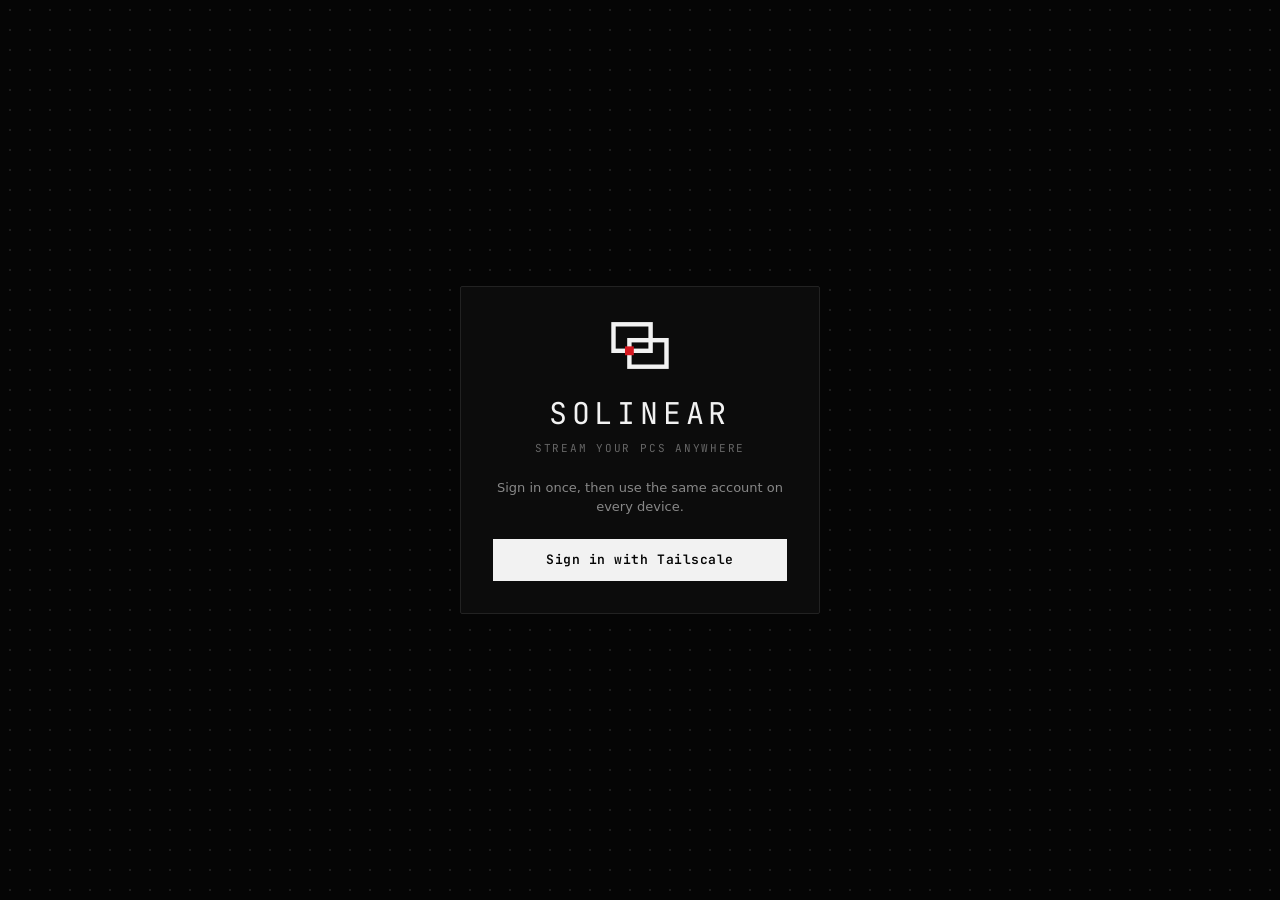
==== commit 5b2a013c: "Start-at-login switch and Solinear's own tray icon - This PC page and tray: Start at login (Windows:" ====
--- a/app/ui/index.html
+++ b/app/ui/index.html
@@ -95,6 +95,12 @@
         </div>
         <p class="note mono" id="hostNote" hidden></p>
       </div>
+      <div class="card pad">
+        <div class="row">
+          <div><h2 id="l_login">Start Solinear at login</h2><p class="muted small">Runs in the tray so your devices can reach this computer after a restart. Closing the window keeps it there; Quit is in the tray menu.</p></div>
+          <button class="switch" id="loginSwitch" role="switch" aria-checked="false" aria-labelledby="l_login"></button>
+        </div>
+      </div>
       <div class="card pad" id="macPerms" hidden>
         <div class="row tight"><span class="mono label"><svg class="sm"><use href="#i-cmd"/></svg>macOS PERMISSIONS</span><span class="mono tag">MAC ONLY</span></div>
         <div class="perm"><div><div>Screen Recording</div><div class="mono tiny">Needed to send your screen</div></div></div>
